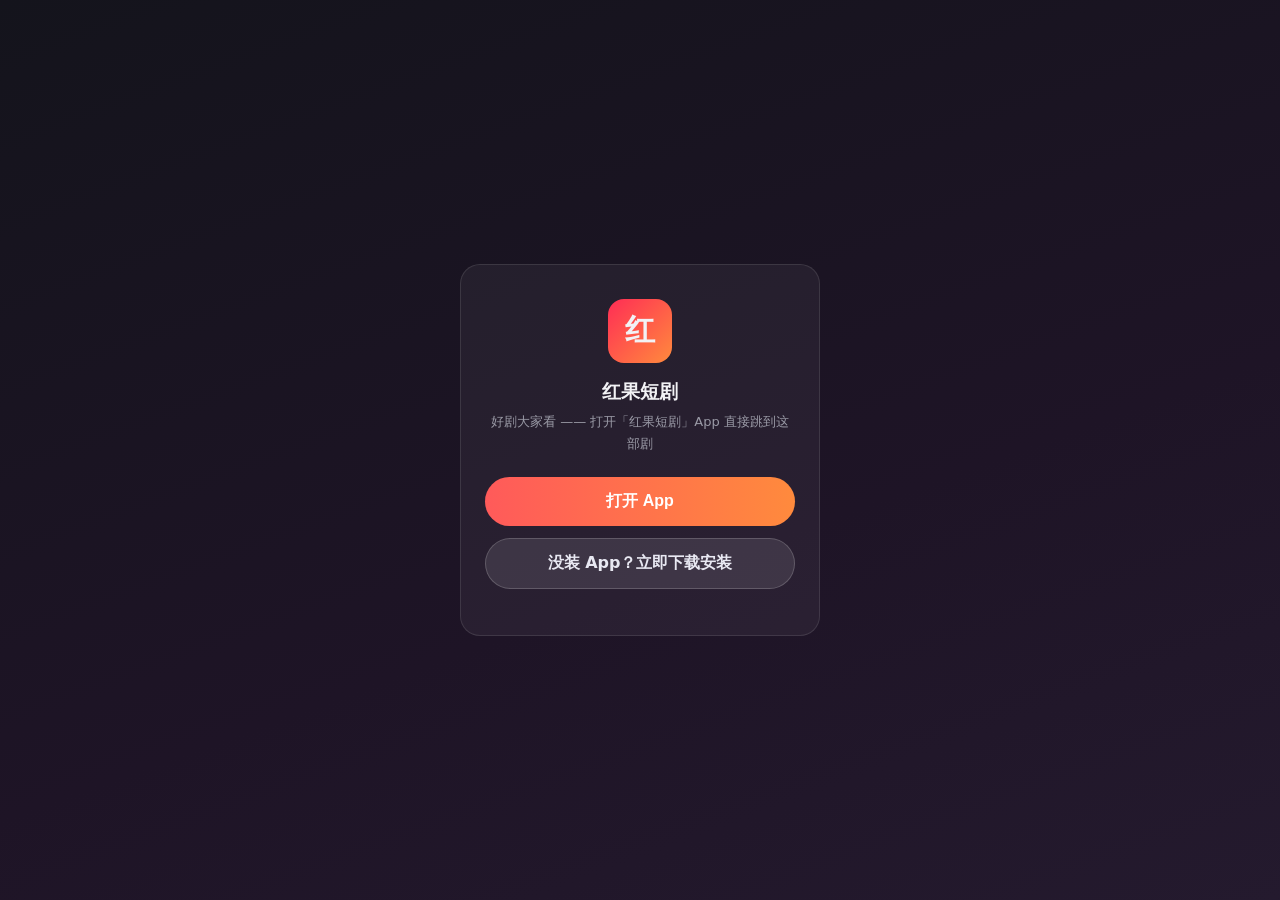
==== share.html @ 589edb31 "v1.0.12: 分享功能——详情页分享按钮+微信中转页+深链直达剧集详情" ====
<!DOCTYPE html>
<html lang="zh-CN">
<head>
<meta charset="UTF-8">
<meta name="viewport" content="width=device-width,initial-scale=1.0">
<title>红果短剧 · 分享</title>
<style>
:root{--red:#ff2d55}
*{box-sizing:border-box;margin:0}
body{font-family:"PingFang SC","Microsoft YaHei",system-ui,sans-serif;background:linear-gradient(160deg,#14141c,#1e1426 60%,#241a2e);color:#f2f2f5;min-height:100vh;display:flex;align-items:center;justify-content:center;padding:24px}
.card{max-width:360px;width:100%;background:rgba(255,255,255,.05);border:1px solid rgba(255,255,255,.1);border-radius:20px;padding:34px 24px;text-align:center}
.logo{width:64px;height:64px;margin:0 auto 16px;border-radius:16px;background:linear-gradient(135deg,var(--red),#ff8a3d);display:flex;align-items:center;justify-content:center;font-size:30px;font-weight:800}
h1{font-size:19px;margin-bottom:6px;word-break:break-all}
.sub{font-size:13px;color:#9a9aa6;line-height:1.7;margin-bottom:22px}
.btn{display:block;width:100%;padding:14px;border-radius:26px;font-size:16px;font-weight:700;text-decoration:none;margin-bottom:12px}
.btn-go{background:linear-gradient(90deg,#ff5a5a,#ff8a3d);color:#fff;border:none}
.btn-dl{background:rgba(255,255,255,.1);color:#e8e8f2;border:1px solid rgba(255,255,255,.18)}
.tip{font-size:12px;color:#8a8a96;line-height:1.8;margin-top:14px;text-align:left;background:rgba(0,0,0,.25);border-radius:10px;padding:12px 14px;display:none}
.tip b{color:var(--red)}
</style>
</head>
<body>
<div class="card">
  <div class="logo">红</div>
  <h1 id="title">红果短剧</h1>
  <div class="sub">好剧大家看 —— 打开「红果短剧」App 直接跳到这部剧</div>
  <button class="btn btn-go" id="open">打开 App 观看</button>
  <a class="btn btn-dl" id="dl" href="https://github.com/jifenghahacao/hongguo-tv/releases/latest">没装 App？立即下载安装</a>
  <div class="tip" id="tip">
    <b>微信内打开？</b>点右上角「···」→ 选择「在浏览器打开」，<br>
    再点「打开 App 观看」即可自动跳转（未安装会先下载安装）。
  </div>
</div>
<script>
(function () {
  var q = new URLSearchParams(location.search);
  var id = q.get("id") || "";
  var t = q.get("t") || "";
  if (t) document.getElementById("title").textContent = "《" + t + "》";
  document.getElementById("dl").href = "https://github.com/jifenghahacao/hongguo-tv/releases/latest";
  var ua = navigator.userAgent.toLowerCase();
  var inWechat = ua.indexOf("micromessenger") !== -1;
  var deep = "hongguo://series/" + encodeURIComponent(id);
  function tryOpen() { location.href = deep; }
  if (!id) { document.getElementById("open").textContent = "打开 App"; }
  document.getElementById("open").addEventListener("click", tryOpen);
  if (inWechat) {
    document.getElementById("tip").style.display = "block";
  } else if (id) {
    // System browsers allow scheme redirects; give it a moment before the
    // user notices, then keep the download button as the fallback.
    setTimeout(tryOpen, 300);
  }
})();
</script>
</body>
</html>
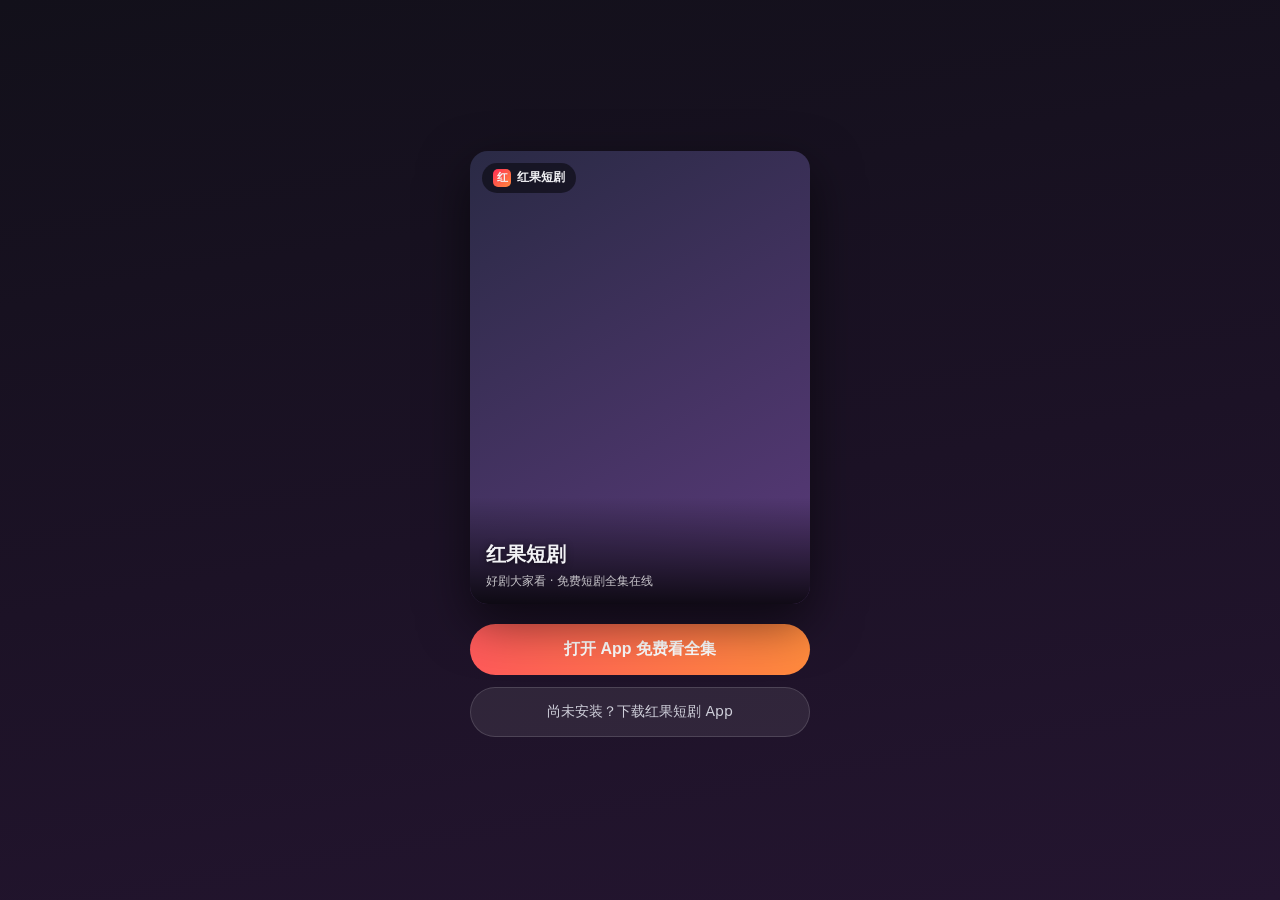
==== commit 802415e0: "v1.0.13: 修复深链解析(host=series导致恒失败跳首页)+App Links验证+封面卡片中转页" ====
--- a/share.html
+++ b/share.html
@@ -7,28 +7,37 @@
 <style>
 :root{--red:#ff2d55}
 *{box-sizing:border-box;margin:0}
-body{font-family:"PingFang SC","Microsoft YaHei",system-ui,sans-serif;background:linear-gradient(160deg,#14141c,#1e1426 60%,#241a2e);color:#f2f2f5;min-height:100vh;display:flex;align-items:center;justify-content:center;padding:24px}
-.card{max-width:360px;width:100%;background:rgba(255,255,255,.05);border:1px solid rgba(255,255,255,.1);border-radius:20px;padding:34px 24px;text-align:center}
-.logo{width:64px;height:64px;margin:0 auto 16px;border-radius:16px;background:linear-gradient(135deg,var(--red),#ff8a3d);display:flex;align-items:center;justify-content:center;font-size:30px;font-weight:800}
-h1{font-size:19px;margin-bottom:6px;word-break:break-all}
-.sub{font-size:13px;color:#9a9aa6;line-height:1.7;margin-bottom:22px}
-.btn{display:block;width:100%;padding:14px;border-radius:26px;font-size:16px;font-weight:700;text-decoration:none;margin-bottom:12px}
+body{font-family:"PingFang SC","Microsoft YaHei",system-ui,sans-serif;background:linear-gradient(170deg,#12101a,#1c1226 55%,#241530);color:#f2f2f5;min-height:100vh;display:flex;align-items:center;justify-content:center;padding:22px}
+.card{max-width:340px;width:100%}
+.poster{position:relative;width:100%;aspect-ratio:3/4;border-radius:18px;overflow:hidden;background:linear-gradient(150deg,#2a2a45,#5a3a7a);box-shadow:0 18px 50px rgba(0,0,0,.55)}
+.poster img{position:absolute;inset:0;width:100%;height:100%;object-fit:cover}
+.poster .mask{position:absolute;left:0;right:0;bottom:0;padding:44px 16px 14px;background:linear-gradient(transparent,rgba(0,0,0,.82))}
+.poster h1{font-size:20px;font-weight:800;line-height:1.35;word-break:break-all;text-shadow:0 1px 6px rgba(0,0,0,.6)}
+.poster .sub{font-size:12px;color:rgba(255,255,255,.75);margin-top:5px}
+.badge{position:absolute;top:12px;left:12px;display:flex;align-items:center;gap:6px;padding:6px 11px;border-radius:20px;background:rgba(0,0,0,.5);backdrop-filter:blur(6px);font-size:12px;font-weight:600}
+.badge .dot{width:18px;height:18px;border-radius:5px;background:linear-gradient(135deg,var(--red),#ff8a3d);display:flex;align-items:center;justify-content:center;font-size:11px;font-weight:800}
+.btns{margin-top:20px}
+.btn{display:block;width:100%;padding:15px;border-radius:28px;font-size:16px;font-weight:700;text-decoration:none;text-align:center;margin-bottom:12px}
 .btn-go{background:linear-gradient(90deg,#ff5a5a,#ff8a3d);color:#fff;border:none}
-.btn-dl{background:rgba(255,255,255,.1);color:#e8e8f2;border:1px solid rgba(255,255,255,.18)}
-.tip{font-size:12px;color:#8a8a96;line-height:1.8;margin-top:14px;text-align:left;background:rgba(0,0,0,.25);border-radius:10px;padding:12px 14px;display:none}
-.tip b{color:var(--red)}
+.btn-dl{background:rgba(255,255,255,.08);color:#cfcfda;border:1px solid rgba(255,255,255,.14);font-weight:500;font-size:14px}
+.tip{font-size:12.5px;color:#9a9aa6;line-height:1.9;margin-top:6px;background:rgba(255,255,255,.05);border:1px solid rgba(255,255,255,.08);border-radius:14px;padding:13px 15px;display:none}
+.tip b{color:#ffb0b0}
 </style>
 </head>
 <body>
 <div class="card">
-  <div class="logo">红</div>
-  <h1 id="title">红果短剧</h1>
-  <div class="sub">好剧大家看 —— 打开「红果短剧」App 直接跳到这部剧</div>
-  <button class="btn btn-go" id="open">打开 App 观看</button>
-  <a class="btn btn-dl" id="dl" href="https://github.com/jifenghahacao/hongguo-tv/releases/latest">没装 App？立即下载安装</a>
-  <div class="tip" id="tip">
-    <b>微信内打开？</b>点右上角「···」→ 选择「在浏览器打开」，<br>
-    再点「打开 App 观看」即可自动跳转（未安装会先下载安装）。
+  <div class="poster" id="poster">
+    <div class="badge"><span class="dot">红</span>红果短剧</div>
+    <img id="cover" alt="" style="display:none">
+    <div class="mask"><h1 id="title">红果短剧</h1><div class="sub" id="sub">好剧大家看 · 免费短剧全集在线</div></div>
+  </div>
+  <div class="btns">
+    <button class="btn btn-go" id="open">打开 App 免费看全集</button>
+    <a class="btn btn-dl" id="dl" href="https://github.com/jifenghahacao/hongguo-tv/releases/latest">尚未安装？下载红果短剧 App</a>
+    <div class="tip" id="tip">
+      <b>微信内打开：</b>点右上角「···」→「在浏览器打开」，即可自动跳转 App 直达本剧。<br>
+      已安装 App 的手机在浏览器中会<b>直接打开 App</b>，无需任何网页。
+    </div>
   </div>
 </div>
 <script>
@@ -36,20 +45,20 @@
   var q = new URLSearchParams(location.search);
   var id = q.get("id") || "";
   var t = q.get("t") || "";
-  if (t) document.getElementById("title").textContent = "《" + t + "》";
-  document.getElementById("dl").href = "https://github.com/jifenghahacao/hongguo-tv/releases/latest";
-  var ua = navigator.userAgent.toLowerCase();
-  var inWechat = ua.indexOf("micromessenger") !== -1;
+  var c = q.get("c") || "";
+  if (t) { document.getElementById("title").textContent = "《" + t + "》"; document.title = t + " · 红果短剧"; }
+  if (c && /^https:\/\//.test(c)) {
+    var im = document.getElementById("cover");
+    im.onerror = function () { im.remove(); };
+    im.src = c; im.style.display = "block";
+  }
   var deep = "hongguo://series/" + encodeURIComponent(id);
   function tryOpen() { location.href = deep; }
-  if (!id) { document.getElementById("open").textContent = "打开 App"; }
   document.getElementById("open").addEventListener("click", tryOpen);
-  if (inWechat) {
+  if (navigator.userAgent.toLowerCase().indexOf("micromessenger") !== -1) {
     document.getElementById("tip").style.display = "block";
   } else if (id) {
-    // System browsers allow scheme redirects; give it a moment before the
-    // user notices, then keep the download button as the fallback.
-    setTimeout(tryOpen, 300);
+    setTimeout(tryOpen, 400);
   }
 })();
 </script>
